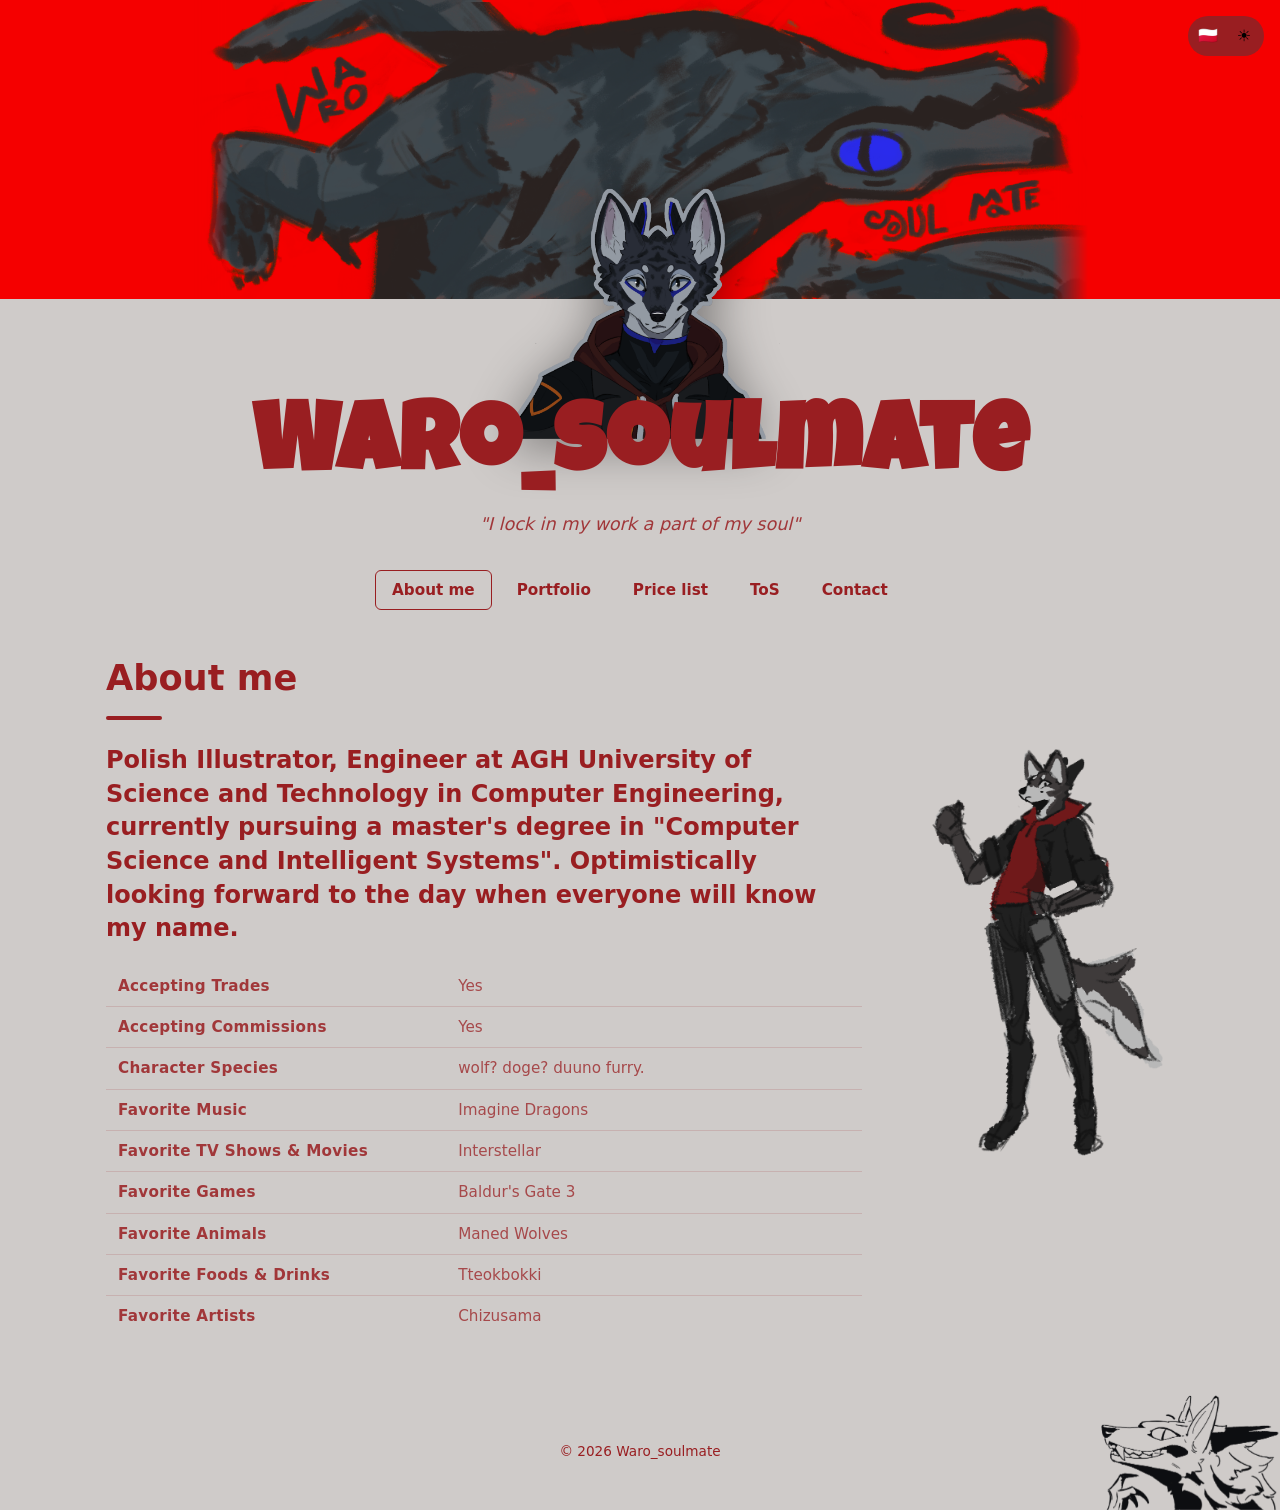
==== index.html @ 64cda49e "money" ====
<!DOCTYPE html>
<html lang="pl" data-theme="dark">
<head>
<meta charset="UTF-8">
<meta name="viewport" content="width=device-width, initial-scale=1.0">
<title>Waro_soulmate</title>
  <!-- Font z Google Fonts -->
  <link rel="preconnect" href="https://fonts.googleapis.com">
  <link rel="preconnect" href="https://fonts.gstatic.com" crossorigin>
  <link href="https://fonts.googleapis.com/css2?family=Luckiest+Guy&display=swap" rel="stylesheet">
  
  <link rel="stylesheet" href="style.css">
</head>
<body>

    <!-- Przełączniki (język + motyw) -->
  <div class="toggles">
    <button class="lang-toggle" id="lang-toggle" title="Zmień język / Change language">
      <span class="flag-pl">🇵🇱</span>
      <span class="flag-en">🇬🇧</span>
    </button>
    <button class="theme-toggle" id="theme-toggle" title="Zmień motyw">
      <span class="theme-icon-light">☀️</span>
      <span class="theme-icon-dark">🌙</span>
    </button>
  </div>


    <!-- Baner z avatarem -->
  <header class="banner">
    <img class="banner-bg" src="baner.png" alt="Baner">
    <img class="avatar" src="wareee.png" alt="Avatar" onerror="this.style.display='none'">
  </header>

    <h1 class="hero-title">Waro_soulmate</h1>

  <p class="hero-quote">
    <span class="pl">„Część duszy zamykam w mej pracy”</span>
    <span class="en">"I lock in my work a part of my soul"</span>
  </p>

  <!-- Nawigacja -->
  <nav>
    <div class="nav-inner" id="nav">
      <button data-target="about" class="active">
        <span class="pl">O mnie</span><span class="en">About me</span>
      </button>
      <button data-target="portfolio">
        <span class="pl">Portfolio</span><span class="en">Portfolio</span>
      </button>
      <button data-target="price">
        <span class="pl">Cennik</span><span class="en">Price list</span>
      </button>
      <button data-target="tos">
        <span class="pl">Regulamin</span><span class="en">ToS</span>
      </button>
      <button data-target="contact">
        <span class="pl">Kontakt</span><span class="en">Contact</span>
      </button>
    </div>
  </nav>

  <main>

          <section class="panel active" id="about">
      <h2><span class="pl">O mnie</span><span class="en">About me</span></h2>
      <div class="about-wrap">
        <div class="about-info">
          <p class="about-lead">
            <span class="pl"> Polski Ilustrator, Inżynier Akademi Górniczo-Hutniczej w Krakowie na kierunku Inżynieria Obliczeniowa, obecnie na stopniu magisterskim "Informatyka i Systemy Inteligentnte". Optymistycznie nastawiony, że któregoś dnia wszyscy poznają moje imię.</span>
            <span class="en">Polish Illustrator, Engineer at AGH University of Science and Technology in Computer Engineering, currently pursuing a master's degree in "Computer Science and Intelligent Systems". Optimistically looking forward to the day when everyone will know my name.</span>
          </p>

          <table class="about-table">
            <tbody>
              <tr>
                <th><span class="pl">Przyjmuję wymiany</span><span class="en">Accepting Trades</span></th>
                <td>Yes</td>
              </tr>
              <tr>
                <th><span class="pl">Przyjmuję zlecenia</span><span class="en">Accepting Commissions</span></th>
                <td>Yes</td>
              </tr>
              <tr>
                <th><span class="pl">Gatunek postaci</span><span class="en">Character Species</span></th>
                <td>wolf? doge? duuno furry.</td>
              </tr>
              <tr>
                <th><span class="pl">Ulubiona muzyka</span><span class="en">Favorite Music</span></th>
                <td>Imagine Dragons</td>
              </tr>
              <tr>
                <th><span class="pl">Ulubione filmy i seriale</span><span class="en">Favorite TV Shows &amp; Movies</span></th>
                <td>Interstellar</td>
              </tr>
              <tr>
                <th><span class="pl">Ulubione gry</span><span class="en">Favorite Games</span></th>
                <td>Baldur's Gate 3</td>
              </tr>
              <tr>
                <th><span class="pl">Ulubione zwierzęta</span><span class="en">Favorite Animals</span></th>
                <td>Maned Wolves</td>
              </tr>
              <tr>
                <th><span class="pl">Ulubione jedzenie i napoje</span><span class="en">Favorite Foods &amp; Drinks</span></th>
                <td>Tteokbokki</td>
              </tr>
              <tr>
                <th><span class="pl">Ulubieni artyści</span><span class="en">Favorite Artists</span></th>
                <td>Chizusama</td>
              </tr>
            </tbody>
          </table>
        </div>


        

        <div class="about-image">
          <img src="Maro.png" alt="" onerror="this.style.display='none'">
        </div>

      </div>
    </section>

    <section class="panel" id="portfolio">
      <h2>Portfolio</h2>
      <p>
        <span class="pl">Kliknij grafikę, aby powiększyć.</span>
        <span class="en">Click an image to enlarge.</span>
      </p>
      <div class="gallery" id="gallery">
        <img src="images/WARO2.png" alt="Praca 1" onerror="this.style.display='none'">
        <img src="images/WARO3.png" alt="Praca 2" onerror="this.style.display='none'">
        <img src="images/WARO4.png" alt="Praca 3" onerror="this.style.display='none'">
        <img src="images/WARO55.png" alt="Praca 4" onerror="this.style.display='none'">
        <img src="images/WARO5.png" alt="Praca 5" onerror="this.style.display='none'">
        <img src="images/blaiddj.png" alt="Praca 6" onerror="this.style.display='none'">
        <img src="images/chizu10.png" alt="Praca 7" onerror="this.style.display='none'">
        <img src="images/En1gmat1cRender.png" alt="Praca 8" onerror="this.style.display='none'">
        <img src="images/eniwa1.png" alt="Praca 9" onerror="this.style.display='none'">
        <img src="images/falopaxy22.png" alt="Praca 10" onerror="this.style.display='none'">
        <img src="images/kayo3.png" alt="Praca 11" onerror="this.style.display='none'">
        <img src="images/kerrs.png" alt="Praca 12" onerror="this.style.display='none'">
        <img src="images/kira2.png" alt="Praca 13" onerror="this.style.display='none'">
        <img src="images/trick2.png" alt="Praca 14" onerror="this.style.display='none'">
        <img src="images/WaroBebop.png" alt="Praca 15" onerror="this.style.display='none'">
        <img src="images/wejor.png" alt="Praca 16" onerror="this.style.display='none'">
        <img src="images/wolp2.png" alt="Praca 17" onerror="this.style.display='none'">
        <img src="images/ZEXINTO.png" alt="Praca 18" onerror="this.style.display='none'">
        <img src="images/furalicious2.png" alt="Praca 19" onerror="this.style.display='none'">
      </div>
    </section>

          <section class="panel" id="price">
      <h2><span class="pl">Cennik</span><span class="en">Price list</span></h2>

            <!-- Banery: Vgen + Ko-fi -->
      <div class="support-row">
        <a class="vgen-banner" href="https://vgen.co/waro_soulmate" target="_blank" rel="noopener">
          <img src="icons/vg.png" alt="VGen" onerror="this.style.display='none'">
          <span>
            <span class="pl">Wkrótce na Vgen</span>
            <span class="en">Coming soon on Vgen</span>
          </span>
        </a>

        <a class="kofi-banner" href="https://ko-fi.com/waro_soulmate" target="_blank" rel="noopener">
          <img src="icons/kofi_symbol.svg" alt="Ko-fi" onerror="this.style.display='none'">
          <span>Tips</span>
        </a>
      </div>

      <!--  Konfigurator ceny -->
      <div class="price-builder">

        <div class="pb-stage">
          <img class="pb-layer pb-bg" id="pb-bg" src="price/bg.png" alt="" onerror="this.style.display='none'">
          <img class="pb-layer pb-character" id="pb-character" src="price/character.png" alt="">
          <img class="pb-layer pb-shadow" id="pb-shadow-detail" src="price/shadow-detail.png" alt="" onerror="this.style.display='none'">
          <img class="pb-layer pb-shadow" id="pb-shadow-quick" src="price/shadow-quick.png" alt="" onerror="this.style.display='none'">

          <div class="pb-frame" id="pb-frame"></div>
          <div class="pb-cat" id="pb-cat">Bust</div>
        </div>

        <div class="pb-controls">

          <div class="pb-slider-row">
            <label for="pb-slider">
              <span class="pl">Zakres</span><span class="en">Scope</span>
            </label>
            <input type="range" id="pb-slider" min="1" max="3" step="1" value="1" class="pb-slider">
            <div class="pb-slider-labels">
              <span>Bust</span>
              <span>Half Body</span>
              <span>Full Body</span>
            </div>
          </div>

                    <div class="pb-toggles">
            <button class="pb-toggle" id="pb-toggle-bg" data-active="true">
              <span class="pb-toggle-dot"></span>
              <span><span class="pl">Tło</span><span class="en">Background</span></span>
            </button>

            <div class="pb-shading-group">
              <button class="pb-toggle" id="pb-shade-none" data-active="false">
                <span><span class="pl">Bez cieni</span><span class="en">No shading</span></span>
              </button>
              <button class="pb-toggle" id="pb-shade-quick" data-active="true">
                <span><span class="pl">Szybkie</span><span class="en">Quick</span></span>
              </button>
              <button class="pb-toggle" id="pb-shade-detail" data-active="false">
                <span><span class="pl">Szczegółowe</span><span class="en">Detailed</span></span>
              </button>
            </div>

            <button class="pb-toggle" id="pb-toggle-paypal" data-active="false">
              <span class="pb-toggle-dot"></span>
              <span><span class="pl">PayPal (+5%)</span><span class="en">PayPal (+5%)</span></span>
            </button>
          </div>

        </div>

        <div class="pb-total">
          <span class="pb-total-label">
            <span class="pl">Razem [WERSJA EKSPERYMENTALNA NIE STOSOWAĆ SIĘ]</span><span class="en">Total [WORK IN PROGRESS DO NOT USE]</span>
            <span class="pb-info" tabindex="0">
              <span class="pb-info-icon">?</span>
                            <span class="pb-info-tip">
                <span class="pl">
                  Cena bazowa + dodatki (tło +15%, szybkie cienie +15%, szczegółowe +50%, PayPal +5%), a na końcu zaokrąglenie do 5 zł w górę.<br>
                  Wzór: <code>ceil(((base + base×0.15 + base×0.15) × 1.05) / 5) × 5</code>
                </span>
                <span class="en">
                  Base price + add-ons (background +15%, quick shading +15%, detailed +50%, PayPal +5%), rounded up to nearest 5.<br>
                  Formula: <code>ceil(((base + base×0.15 + base×0.15) × 1.05) / 5) × 5</code>
                </span>
              </span>
              </span>
            </span>
          </span>
          <span class="pb-total-value" id="pb-total">100 zł / 25 €</span>
        </div>
      </div>


      <!--  Cennik -->

    

      <p class="price-update">
        <span class="pl">[ Ostatnia aktualizacja: 01.12.2025 ]</span>
        <span class="en">[ Last update: 01.12.2025 ]</span>
      </p>

      <!-- Kategorie -->
      <div class="price-category">
        <div class="price-row">
          <span class="price-name">Meme icon <em>[low quality]</em></span>
          <span class="price-value">25 zł / 8 €</span>
        </div>
        <div class="gallery price-gallery">
          <img src="images/kersmini.png" alt="" onerror="this.style.display='none'">
          <img src="images/nelcaart.png" alt="" onerror="this.style.display='none'">
          <img src="images/phosforo.png" alt="" onerror="this.style.display='none'">
          <img src="images/furalicious.png" alt="" onerror="this.style.display='none'">
        </div>
      </div>

      <hr class="price-divider">

      <div class="price-category">
        <div class="price-row">
          <span class="price-name">Head or Bust</span>
          <span class="price-value">100 zł / 25 €</span>
        </div>
        <div class="gallery price-gallery">
          <img src="images/egg.png" alt="" onerror="this.style.display='none'">
          <img src="images/blaiddj.png" alt="" onerror="this.style.display='none'">
          <img src="images/quatol5.png" alt="" onerror="this.style.display='none'">
        </div>
      </div>

      <hr class="price-divider">

      <div class="price-category">
        <div class="price-row">
          <span class="price-name">Half Body</span>
          <span class="price-value">160 zł / 40 €</span>
        </div>
        <div class="gallery price-gallery">
          <img src="images/kayo3.png" alt="" onerror="this.style.display='none'">
          <img src="images/ZEXINTO.png" alt="" onerror="this.style.display='none'">
          <img src="images/kerrs.png" alt="" onerror="this.style.display='none'">
        </div>
      </div>

      <hr class="price-divider">

      <div class="price-category">
        <div class="price-row">
          <span class="price-name">Full Body </span>
          <span class="price-value">225 zł / 55 €</span>
        </div>
        <div class="gallery price-gallery">
          <img src="images/chizu10.png" alt="" onerror="this.style.display='none'">
          <img src="images/kira2.png" alt="" onerror="this.style.display='none'">
          <img src="images/falopaxy22.png" alt="" onerror="this.style.display='none'">
        </div>
      </div>

      <hr class="price-divider">

      <div class="price-notes">
        <p>
          <span class="pl">
            ☆ Dodatkowa postać +75% ceny oryginalnej.<br>
            ☆ Skomplikowany strój / postać wyceniam indywidualnie.<br>
            ☆ Proste tło jest wliczone w cenę.<br>
            ☆ Kontakt za pomocą Discord lub Telegram.<br>
            ☆ Płatność przez PayPal — doliczam 5% na pokrycie opłaty serwisowej.<br>
            ☆ Przeczytaj ToS zanim złożysz zamówienie!
          </span>
          <span class="en">
            ☆ Additional character +75% of the original price.<br>
            ☆ Complex outfit / character is priced individually.<br>
            ☆ Simple background included in the price.<br>
            ☆ Contact via Discord or Telegram.<br>
            ☆ PayPal payments — I add 5% to cover the service fee.<br>
            ☆ Read the ToS before placing an order!
          </span>
        </p>
      </div>
    </section>

        <section class="panel" id="tos">
      <h2><span class="pl">Regulamin</span><span class="en">Terms of Service</span></h2>

      <div class="card">
        <h3><span class="pl">Najważniejsze zasady</span><span class="en">Most important rules</span></h3>
        <ul class="tos-list">
          <li>
            <span class="pl">Cennik z czasem będzie aktualizowany, ale obowiązuje cena, która widniała w dniu składania zamówienia.</span>
            <span class="en">The price list may be updated over time, but the price that applied on the day the order was placed is the one that counts.</span>
          </li>
          <li>
            <span class="pl">Płatność za pośrednictwem: Blik (preferowane), PayPal.</span>
            <span class="en">Payment via: Blik (preferred), PayPal.</span>
          </li>
          <li>
            <span class="pl">Płatność 100% z góry lub zaliczka 50% po pierwszym szkicu, potem reszta (50%) po skończeniu pracy.</span>
            <span class="en">Payment 100% upfront, or a 50% deposit after the first sketch, with the remaining 50% due once the work is finished.</span>
          </li>
          <li>
            <span class="pl">Nakładam duży znak wodny od fazy line artu, który zostanie usunięty po wpłaceniu pełnej kwoty.</span>
            <span class="en">I apply a large watermark starting from the line art phase, which is removed once the full payment is received.</span>
          </li>
          <li>
            <span class="pl">W mało widocznym miejscu zostawiam sygnaturę, której nie możesz usunąć.</span>
            <span class="en">I leave a signature in a barely visible spot, which you may not remove.</span>
          </li>
          <li>
            <span class="pl">Stworzone prace umieszczam na swoich mediach społecznościowych. Oznajmij mi przed zaczęciem pracy, jeśli tego nie chcesz.</span>
            <span class="en">I post finished works on my social media. Let me know before I start if you don't want that.</span>
          </li>
          <li>
            <span class="pl">Rysuję Furry i Feral.</span>
            <span class="en">I draw Furry and Feral.</span>
          </li>
          <li>
            <span class="pl">Nie rysuję dzieł o kontekście seksualnym.</span>
            <span class="en">I do not draw works with sexual context.</span>
          </li>
          <li class="tos-note">
            <span class="pl">ToS może jeszcze ulec zmianie.</span>
            <span class="en">These ToS may still change.</span>
          </li>
        </ul>
      </div>

      <div class="card">
        <h3><span class="pl">Przebieg</span><span class="en">Process</span></h3>
        <p>
          <span class="pl">Omawiamy sobie, jak ja widzę arta, jak ty, podsyłam potem szkice, wybierasz jeden i na nim już potem pracuję. Odsyłam podane podglądy w czasie robienia:</span>
          <span class="en">We discuss how I see the art and how you see it, then I send sketches, you pick one, and I work on that. I send this previews during the process:</span>
        </p>
        <ol class="tos-list">
          <li><span class="pl">Szkice</span><span class="en">Sketches</span></li>
          <li><span class="pl">Lineart z jednolitym kolorem (ze znakiem wodnym)</span><span class="en">Line art with flat color (with watermark)</span></li>
          <li><span class="pl">Lineart z nałożonymi kolorami postaci (ze znakiem wodnym)</span><span class="en">Line art with character colors applied (with watermark)</span></li>
          <li><span class="pl">Końcowa praca (ze znakiem wodnym)</span><span class="en">Final piece (with watermark)</span></li>
        </ol>
        <p>
          <span class="pl">Po pełnej wpłacie usuwam znak i wysyłam grafikę w wysokiej jakości.</span>
          <span class="en">After full payment I remove the watermark and send the artwork in high quality.</span>
        </p>
        <p>
          <span class="pl">Oczywiście zawsze możesz prosić o aktualny stan pracy, wyślę, o ile będę w stanie.</span>
          <span class="en">Of course you can always ask for the current progress, I'll send it if I'm able to.</span>
        </p>
        <p>
          <span class="pl">Na początku zlecenia podam szacunkowy czas realizacji, mogą wystąpić nieprzewidziane komplikacje jednak NIGDY czas realizacji nie przekroczy 3 miesięcy</span>
          <span class="en">At the beginning of the order, I will provide an estimated completion time. Unforeseen complications may arise, but the completion time will never exceed 3 months.</span>
        </p>
      </div>

      <div class="card">
        <h3><span class="pl">Kontakt</span><span class="en">Contact</span></h3>
        <p>
          <span class="pl">Kontakt za pośrednictwem platformy Discord, Email lub Telegram.</span>
          <span class="en">Contact via Discord, Email or Telegram.</span>
        </p>
      </div>
    </section>

        <section class="panel" id="contact">
      <h2><span class="pl">Kontakt</span><span class="en">Contact</span></h2>

      <div class="biz-card">
        <div class="biz-info">

          <div class="biz-block">
            <h3><span class="pl">Główne media społecznościowe</span><span class="en">Main social media</span></h3>
            <div class="biz-links">
              <a class="contact-link" href="https://bsky.app/profile/warosoulmate.bsky.social" target="_blank" rel="noopener">
                <img src="icons/bluesky.svg" alt="">
                <span>Bluesky</span>
              </a>
              <a class="contact-link" href="https://twitter.com/waro_soulmate" target="_blank" rel="noopener">
                <img src="icons/twitter.svg" alt="">
                <span>Twitter / X</span>
              </a>
            </div>
          </div>

          <div class="biz-block">
            <h3><span class="pl">Główne metody kontaktu</span><span class="en">Main contact methods</span></h3>
            <div class="biz-links">
              <a class="contact-link" href="https://discord.com/users/waro_soulmate" target="_blank" rel="noopener">
                <img src="icons/discord.svg" alt="">
                <span>Discord</span>
              </a>
              <a class="contact-link" href="https://t.me/Waro_Soulmate" target="_blank" rel="noopener">
                <img src="icons/telegram.svg" alt="">
                <span>Telegram</span>
              </a>
              <a class="contact-link" href="mailto:waro.soulmate@gmail.com">
                <img src="icons/email.svg" alt="">
                <span>Email</span>
              </a>
            </div>
          </div>

          <div class="biz-block">
            <h3><span class="pl">Dodatkowe media społecznościowe</span><span class="en">Additional social media</span></h3>
            <div class="biz-links">
              <a class="contact-link" href="https://artfight.net/~Waro" target="_blank" rel="noopener">
                <img src="icons/artfight.svg" alt="">
                <span>Artfight</span>
              </a>
              <a class="contact-link" href="https://www.furaffinity.net/user/waro." target="_blank" rel="noopener">
                <img src="icons/furrafinity.svg" alt="">
                <span>Fur Affinity</span>
              </a>
            </div>
          </div>

        </div>

        

        <div class="biz-sticker">
          <img src="warowlepa.png" alt="" onerror="this.style.display='none'">
        </div>
      </div>
    </section>
  </main>

    <footer>
    <img class="footer-deco" src="vernea.png" alt="" onerror="this.style.display='none'">
    © <span id="year"></span> Waro_soulmate
  </footer>

  <div class="lightbox" id="lightbox">
    <img id="lightbox-img" src="" alt="">
  </div>

  <script src="script.js"></script>
</body>
</html>
---- style.css ----
/* ===== Motyw jasny (domyślny) ===== */
:root,
html[ data-theme="light"]{
  --cool-steel:#939AA3;
  --rich-mahogany:#311716;
  --jet-black:#1c1e24;
  --true-cobalt:#1A207E;
  --carbon-black:#14171B;
  --deep-crimson:#991E21;

  --bg:#cfcbc9;
  --bg-soft:#8b929a21;
  --text:var(--deep-crimson);
  --muted:var(--deep-crimson);
  --accent:var(--deep-crimson);
  --shadow:rgba(20,23,27,.12);
  --nav-bg:#cfcbc9;
  --radius:14px;
  --maxw:1100px;
}

/* ===== Motyw ciemny ===== */
html[data-theme="dark"]{
  --bg:var(--carbon-black);
  --bg-soft:var(--jet-black);
  --text:var(--deep-crimson);
  --muted:var(--deep-crimson);
  --accent:var(--deep-crimson);
  --shadow:rgba(0,0,0,.55);
  --nav-bg:rgba(20,23,27,.85);
}

*{box-sizing:border-box;}
html,body{margin:0;padding:0;}
body{
  font-family:system-ui,-apple-system,"Segoe UI",Roboto,sans-serif;
  background:var(--bg);
  color:var(--text);
  line-height:1.6;
  overflow-x:hidden;
  min-height:100vh;
  transition:background .3s, color .3s;


  
}

/* ===== Wspólna ramka przełączników ===== */
.toggles{
  position:fixed;
  top:16px;
  right:16px;
  z-index:200;
  display:flex;
  align-items:center;
  gap:4px;
  padding:4px;
  border-radius:999px;
  background:var(--deep-crimson);                 /* ramka zawsze biała */
}

.theme-toggle,
.lang-toggle{
  width:32px;
  height:32px;
  border-radius:50%;
  border:none;
  background:transparent;
  cursor:pointer;
  display:flex;
  align-items:center;
  justify-content:center;
  padding:0;
  line-height:1;
  font-family:inherit;
  color:#000000;                       /* ikony czarne — difference odwróci je razem z tłem */
  transition:transform .15s;
}
.theme-toggle:hover,
.lang-toggle:hover{transform:scale(1.12);}

/* Motyw */
.theme-toggle{font-size:1rem;}
.theme-toggle .theme-icon-dark{display:none;}
html[data-theme="dark"] .theme-toggle .theme-icon-light{display:none;}
html[data-theme="dark"] .theme-toggle .theme-icon-dark{display:inline;}

/* Język */
.lang-toggle{font-weight:700;}
.lang-toggle span{font-size:1rem;line-height:1;}
html[lang="pl"] .flag-pl{display:none;}
html[lang="en"] .flag-en{display:none;}

/* Ukrywanie tekstów wg języka */
html[lang="pl"] .en{display:none;}
html[lang="en"] .pl{display:none;}

/* ===== Baner z avatarem ===== */
.banner{
  position:relative;
  width:100%;
  margin:0 auto;
  z-index:1;
  background:#f50000;       /* czerwone wypełnienie od krawędzi do krawędzi */
}
.banner-bg{
  width:70%;
  height:auto;
  display:block;
  margin:0 auto;
  object-fit:contain;
  object-position:center;
  background:#f50000;
  /* Delikatne wtapianie tylko na samych krawędziach */
  -webkit-mask-image:linear-gradient(
    to right,
    transparent 0%,
    #000 4%,
    #000 96%,
    transparent 100%
  );
  mask-image:linear-gradient(
    to right,
    transparent 0%,
    #000 4%,
    #000 96%,
    transparent 100%
  );
}

.avatar{
  position:absolute;
  left:50%;
  bottom:calc(-1 * clamp(80px, 12vw, 140px));   /* wystaje proporcjonalnie */
  transform:translateX(-50%);
  width:auto;
  height:clamp(220px, 22vw, 280px);             /* skaluje się z ekranem */
  max-width:90%;
  object-fit:contain;
  background:transparent;
  border:none;
  border-radius:0;
  box-shadow:none;
  filter:drop-shadow(0 8px 24px rgba(0,0,0,.4));
  z-index:2;
  pointer-events:none;
  user-select:none;
}


/* ===== Wielki napis ===== */
.hero-title{
  font-family:'Luckiest Guy', system-ui, sans-serif;
  text-align:center;
  font-size:clamp(2.4rem, 9vw, 6rem);
  font-weight:800;
  letter-spacing:.02em;
  margin:clamp(60px, 8vw, 120px) 16px 8px;      /* skaluje się z avatarem */
  line-height:1.05;
  color:var(--deep-crimson);
  position:relative;
  z-index:1;
}



/* ===== Nawigacja ===== */
nav{
  position:sticky;
  top:0;
  z-index:50;
  background:var(--nav-bg);
  backdrop-filter:blur(10px);
  margin-top:24px;
}
.nav-inner{
  max-width:var(--maxw);
  margin:0 auto;
  display:flex;
  justify-content:center;
  gap:clamp(2px, 0.8vw, 8px);
  padding:8px clamp(8px, 2vw, 20px);
  overflow-x:auto;
  scrollbar-width:none;
  -webkit-overflow-scrolling:touch;
}
.nav-inner::-webkit-scrollbar{display:none;}

.nav-inner button{
  flex:0 1 auto;
  background:transparent;
  border:1.5px solid transparent;
  color:var(--deep-crimson);
  font-family:inherit;
  font-size:clamp(0.7rem, 1.6vw, 0.95rem);   /* ← skaluje się z ekranem */
  font-weight:600;
  padding:clamp(6px, 1.2vw, 10px) clamp(8px, 1.8vw, 16px);
  border-radius:6px;
  cursor:pointer;
  transition:.2s;
  white-space:nowrap;
}
.nav-inner button:hover{
  border-color:var(--deep-crimson);
}
.nav-inner button.active{
  border-color:var(--deep-crimson);
  background:transparent;
}

/* ===== Kontenery sekcji ===== */
main{
  max-width:var(--maxw);
  margin:0 auto;
  padding:32px 16px 80px;
  position:relative;
  z-index:1;
}
.panel{
  display:none;
  animation:fade .25s ease;
}
.panel.active{display:block;}
@keyframes fade{
  from{opacity:0;transform:translateY(8px);}
  to{opacity:1;transform:none;}
}

.panel h2{
  font-size:clamp(1.6rem,4vw,2.2rem);
  margin:0 0 8px;
  color:var(--deep-crimson);
}
.panel h2::after{
  content:"";
  display:block;
  width:56px;height:4px;
  margin-top:10px;
  border-radius:2px;
  background:var(--deep-crimson);
}
.panel p{color:var(--deep-crimson);}

.card{
  background:var(--bg-soft);
  border:none;
  border-radius:var(--radius);
  padding:20px;
  margin-top:20px;
  box-shadow:0 4px 20px var(--shadow);
}
.card a{color:var(--deep-crimson);}





/* ===== Portfolio – galeria (masonry) ===== */
.gallery{
  column-count:4;
  column-gap:3px;
  margin-top:3px;
}
.gallery img{
  width:100%;
  height:auto;              /* ← natywne proporcje obrazu */
  display:block;
  border-radius:2px;
  border:none;
  cursor:zoom-in;
  margin-bottom:3px;       /* odstęp między obrazami w kolumnie */
  break-inside:avoid;       /* nie dzieli obrazu między kolumny */
  transition:transform .2s;
  background:var(--bg-soft);
}
.gallery img:hover{
  transform:scale(1.02);
}



/* ===== Cennik ===== */
.price-update{
  text-align:center;
  font-size:.8rem;
  opacity:.6;
  margin:12px 0 24px;
  color:var(--deep-crimson);
}

.price-category{
  margin-top:8px;
}

.price-row{
  display:flex;
  justify-content:space-between;
  align-items:baseline;
  gap:16px;
  margin:0 0 12px;
}

.price-name{
  font-weight:700;
  font-size:clamp(1rem, 1.5vw, 1.15rem);
  color:var(--deep-crimson);
}
.price-name em{
  font-style:normal;
  font-weight:400;
  font-size:.75rem;
  opacity:.55;
  margin-left:4px;
}


/* ===== Konfigurator ceny (scena 16:9) ===== */
.price-builder{
  margin-top: 24px;
}

.pb-stage{
  position: relative;
  width: 100%;
  aspect-ratio: 16 / 9;
  background: linear-gradient(180deg, rgba(0,0,0,.04), rgba(0,0,0,.08));
  border-radius: var(--radius);
  overflow: hidden;
  box-shadow: 0 4px 20px var(--shadow);
}
html[data-theme="dark"] .pb-stage{
  background: linear-gradient(180deg, rgba(255,255,255,.02), rgba(0,0,0,.25));
}

.pb-layer{
  position: absolute;
  inset: 0;
  width: 100%;
  height: 100%;
  object-fit: contain;
  object-position: center bottom;
  pointer-events: none;
  user-select: none;
  transition: opacity .3s ease;
}

.pb-bg{ opacity: 0; z-index: 1; }
.pb-bg.active{ opacity: 1; }

.pb-character{ z-index: 2; }

.pb-shadow{ opacity: 0; z-index: 3; mix-blend-mode: overlay; }
.pb-shadow.active{ opacity: 1; }

.pb-frame{
  position: absolute;
  top: 0;                         /* kotwica: górna krawędź */
  left: 50%;
  transform: translateX(-50%);    /* wyśrodkowana w poziomie */
  border: 2px dashed var(--deep-crimson);
  border-radius: 6px;
  pointer-events: none;
  z-index: 4;
  transition: width .3s ease, height .3s ease;
  opacity: .55;
  /* width i height ustawiane w JS */
}

.pb-cat{
  position: absolute;
  top: 12px;
  left: 12px;
  z-index: 5;
  padding: 4px 10px;
  border-radius: 999px;
  background: var(--deep-crimson);
  color: #fff;
  font-size: .75rem;
  font-weight: 700;
  letter-spacing: .05em;
  text-transform: uppercase;
}

.pb-controls{
  display: flex;
  flex-direction: column;
  gap: 16px;
  margin-top: 20px;
}

.pb-slider-row label{
  display: block;
  font-size: .78rem;
  font-weight: 700;
  letter-spacing: .08em;
  text-transform: uppercase;
  color: var(--deep-crimson);
  opacity: .65;
  margin-bottom: 6px;
}

.pb-slider{
  -webkit-appearance: none;
  appearance: none;
  width: 100%;
  height: 6px;
  border-radius: 3px;
  background: rgba(153,30,33,.2);
  outline: none;
  cursor: pointer;
}
.pb-slider::-webkit-slider-thumb{
  -webkit-appearance: none;
  appearance: none;
  width: 20px;
  height: 20px;
  border-radius: 50%;
  background: var(--deep-crimson);
  cursor: pointer;
  border: none;
  box-shadow: 0 2px 8px rgba(0,0,0,.25);
}
.pb-slider::-moz-range-thumb{
  width: 20px;
  height: 20px;
  border-radius: 50%;
  background: var(--deep-crimson);
  cursor: pointer;
  border: none;
  box-shadow: 0 2px 8px rgba(0,0,0,.25);
}

.pb-slider-labels{
  display: flex;
  justify-content: space-between;
  font-size: .72rem;
  margin-top: 4px;
  color: var(--deep-crimson);
  opacity: .55;
}

.pb-toggles{
  display: flex;
  flex-wrap: wrap;
  gap: 16px;
  align-items: center;
}

.pb-toggle{
  display: inline-flex;
  align-items: center;
  gap: 6px;
  padding: 8px 14px;
  border-radius: 999px;
  border: 1.5px solid transparent;
  background: transparent;
  color: var(--deep-crimson);
  font: inherit;
  font-size: .85rem;
  font-weight: 600;
  cursor: pointer;
  transition: border-color .2s, opacity .2s;
  opacity: .65;
}
.pb-toggle:hover{ opacity: 1; }
.pb-toggle[data-active="true"]{
  border-color: var(--deep-crimson);
  opacity: 1;
}

.pb-toggle-dot{
  width: 8px;
  height: 8px;
  border-radius: 50%;
  background: currentColor;
  opacity: .3;
}
.pb-toggle[data-active="true"] .pb-toggle-dot{ opacity: 1; }

.pb-shading-group{
  display: flex;
  gap: 6px;
  flex-wrap: wrap;
}

.pb-total{
  display: flex;
  justify-content: space-between;
  align-items: baseline;
  margin-top: 20px;
  padding: 16px 20px;
  border-radius: var(--radius);
  background: var(--bg-soft);
  box-shadow: 0 4px 20px var(--shadow);
}
.pb-total-label{
  font-size: .78rem;
  font-weight: 700;
  letter-spacing: .08em;
  text-transform: uppercase;
  color: var(--deep-crimson);
  opacity: .65;
}
.pb-total-value{
  font-size: clamp(1.2rem, 2.4vw, 1.6rem);
  font-weight: 700;
  color: var(--deep-crimson);
}


/* ===== Ikona info przy "Razem" ===== */
.pb-total-label{
  display: inline-flex;
  align-items: center;
  gap: 8px;
}

.pb-info{
  position: relative;
  display: inline-flex;
  align-items: center;
  cursor: help;
}

.pb-info-icon{
  display: inline-flex;
  align-items: center;
  justify-content: center;
  width: 16px;
  height: 16px;
  border-radius: 50%;
  border: 1.5px solid var(--deep-crimson);
  color: var(--deep-crimson);
  font-size: .7rem;
  font-weight: 700;
  line-height: 1;
  opacity: 1;
}

.pb-info-tip{
  position: absolute;
  bottom: calc(100% + 14px);
  left: 50%;
  min-width: 260px;
  max-width: 340px;
  padding: 12px 14px;
  border-radius: 8px;
  background: #ffffff;
  color: var(--deep-crimson);
  font-size: .75rem;
  font-weight: 400;
  letter-spacing: 0;
  text-transform: none;
  line-height: 1.5;
  border: 1px solid rgba(153,30,33,.25);
  box-shadow: 0 8px 24px rgba(0,0,0,.25);
  visibility: hidden;
  transform: translateX(-50%) translateY(8px);      /* ← start: 8px niżej */
  transition: visibility 0s, transform .2s ease;    /* ← animujemy tylko transform */
  pointer-events: none;
  z-index: 10;
  white-space: normal;
}

/* Ciemny motyw — ciemne tło */
html[data-theme="dark"] .pb-info-tip{
  background: #282C36;
  color: #ececf1;
  border-color: rgba(255,255,255,.1);
}

html[data-theme="dark"] .pb-info-tip code{
  background: rgba(255,255,255,.08);
  color: #ececf1;
}

.pb-info-tip code{
  background: rgba(153,30,33,.12);
  padding: 1px 5px;
  border-radius: 3px;
  font-family: ui-monospace, monospace;
  font-size: .9em;
  color: var(--deep-crimson);
}

.pb-info:hover .pb-info-tip,
.pb-info:focus .pb-info-tip{
  visibility: visible;
  transform: translateX(-50%) translateY(0);        /* ← koniec: na miejscu */
  pointer-events: auto;
}

/* Strzałka pod tooltipem — jasny motyw */
.pb-info-tip::after{
  content: "";
  position: absolute;
  top: 100%;
  left: 50%;
  transform: translateX(-50%);
  border: 7px solid transparent;
  border-top-color: #ffffff;
}
html[data-theme="dark"] .pb-info-tip::after{
  border-top-color: #282C36;
}

@media (max-width: 600px){
  .pb-toggles{
    flex-direction: column;
    align-items: stretch;
    gap: 8px;
  }
  .pb-shading-group{ justify-content: space-between; }
  .pb-cat{ font-size: .7rem; padding: 3px 8px; }
}


/* Galeria w cenniku — dziedziczy z .gallery, tylko mniejsza */
.price-gallery{
  column-count:4;
  column-gap:3px;
  margin-top:0;
}
.price-gallery img{
  margin-bottom:3px;
}

.price-divider{
  border:none;
  border-top:1px dashed rgba(153,30,33,.2);
  margin:32px 0;
}

.price-notes{
  margin-top:24px;
  padding:16px 20px;
  background:rgba(153,30,33,.05);
  border-left:3px solid var(--deep-crimson);
  border-radius:8px;
}
.price-notes p{
  margin:0;
  font-size:clamp(0.82rem, 1.2vw, 0.92rem);
  line-height:1.9;
  color:var(--deep-crimson);
  opacity:.85;
}

/* Responsywność — dziedziczy z .gallery, dopasowanie kolumn */
@media (max-width:900px){
  .price-gallery{column-count:3;}
}
@media (max-width:600px){
  .price-gallery{column-count:2;}
  .price-row{
    flex-direction:column;
    align-items:flex-start;
    gap:4px;
  }
}
/* Responsywność */
@media (max-width:900px){
  .gallery{column-count:3;}
}
@media (max-width:600px){
  .gallery{column-count:2;}
}
@media (max-width:380px){
  .gallery{column-count:1;}
}

/* ===== Lightbox ===== */
.lightbox{
  position:fixed;inset:0;
  background:rgba(20,23,27,.94);
  display:none;
  align-items:center;
  justify-content:center;
  z-index:100;
  padding:24px;
  cursor:zoom-out;
}
.lightbox.open{display:flex;}
.lightbox img{
  max-width:95%;
  max-height:95%;
  border-radius:2px;
  box-shadow:0 20px 60px rgba(0,0,0,.6);
}

/* ===== Stopka ===== */
footer{
  position:relative;
  text-align:center;
  color:var(--deep-crimson);
  font-size:.85rem;
  padding:24px 16px 48px;
  z-index:1;
}

.footer-deco{
  position:absolute;
  bottom:0;
  right:0;
  height:120px;
  width:auto;
  pointer-events:none;
  user-select:none;

}

/* Responsywność */
@media (max-width:700px){
  .footer-deco{
    height:80px;
  }
}

/* ===== Cytat pod wielkim napisem ===== */
.hero-quote{
  text-align:center;
  font-size:clamp(0.85rem, 1.6vw, 1.1rem);
  font-style:italic;
  color:var(--deep-crimson);
  margin:8px 24px 0;
  opacity:.85;
  position:relative;
  z-index:1;
}

/* ===== About me — układ ===== */
.about-wrap{
  display:grid;
  grid-template-columns:1fr auto;
  gap:32px;
  margin-top:24px;
  align-items:start;
}

.about-info{
  display:flex;
  flex-direction:column;
  gap:20px;
}

/* Główny opis — największy */
.about-lead{
  font-size:clamp(1.1rem, 2.4vw, 1.5rem);
  font-weight:600;
  line-height:1.4;
  color:var(--deep-crimson);
  margin:0;
}

/* Tabela z drobnymi informacjami */
.about-table{
  width:100%;
  border-collapse:collapse;
  font-size:clamp(0.85rem, 1.3vw, 0.95rem);
  color:var(--deep-crimson);
}
.about-table th,
.about-table td{
  text-align:left;
  padding:8px 12px;
  vertical-align:top;
  border-bottom:1px solid rgba(153,30,33,.15);
}
.about-table th{
  font-weight:700;
  letter-spacing:.02em;
  width:45%;
  color:var(--deep-crimson);
  opacity:.85;
}
.about-table td{
  opacity:.75;
}
.about-table tr:last-child th,
.about-table tr:last-child td{
  border-bottom:none;
}

/* Obraz po prawej */
.about-image{
  position:sticky;
  top:100px;
}
.about-image img{
  max-width:280px;
  width:100%;
  height:auto;
  display:block;
  pointer-events:none;
  user-select:none;
}

@media (max-width:700px){
  .about-wrap{
    grid-template-columns:1fr;
    gap:16px;
  }
  .about-image{
    position:static;
    order:-1;
    display:flex;
    justify-content:center;
  }
  .about-image img{
    max-width:140px;     /* ← było 180px */
    max-height:180px;    /* ← twardy limit wysokości */
    width:auto;
    height:auto;
    object-fit:contain;
  }
  .about-table th,
  .about-table td{
    padding:6px 8px;
  }
}

/* ===== Banery wsparcia (Vgen + Ko-fi) ===== */
.support-row{
  display:grid;
  grid-template-columns:3fr 1fr;    /* VGen 3/4, Ko-fi 1/4 */
  gap:8px;
  margin-top:20px;
}

.vgen-banner,
.kofi-banner{
  display:flex;
  align-items:center;
  justify-content:center;
  gap:8px;
  padding:14px 12px;
  border-radius:16px;
  text-decoration:none;
  font-weight:700;
  font-size:clamp(0.7rem, 1.6vw, 1.1rem);
  letter-spacing:.02em;
  transition:transform .15s, box-shadow .2s;
  min-width:0;
  white-space:nowrap;
  overflow:hidden;
  text-overflow:ellipsis;
}

.vgen-banner{
  background:#b8ff26;
  color:#000000;
}
.vgen-banner:hover{
  transform:translateY(-2px);
  box-shadow:0 10px 28px rgba(37, 190, 88, 0.45);
}

.kofi-banner{
  background:#FF5E5B;
  color:#ffffff;
}
.kofi-banner:hover{
  transform:translateY(-2px);
  box-shadow:0 10px 28px rgba(255,94,91,.45);
}

.vgen-banner img,
.kofi-banner img{
  width:clamp(18px, 2.5vw, 28px);
  height:clamp(18px, 2.5vw, 28px);
  object-fit:contain;
  display:block;
  flex-shrink:0;
}

/* Na bardzo małych ekranach chowamy ikonę Ko-fi, żeby napis się zmieścił */
@media (max-width:420px){
  .kofi-banner img{
    display:none;
  }
  .kofi-banner{
    font-size:0.75rem;
    padding:12px 6px;
  }
}


/* ===== ToS — lista ===== */
.tos-list{
  margin:12px 0 0;
  padding-left:20px;
  color:var(--deep-crimson);
}
.tos-list li{
  margin-bottom:10px;
  line-height:1.6;
}
.tos-list li:last-child{
  margin-bottom:0;
}

/* Wyróżniona notka (np. "ToS może ulec zmianie") */
.tos-note{
  list-style:none;
  margin-left:-20px;
  padding:10px 14px;
  border-left:3px solid var(--deep-crimson);
  background:rgba(153,30,33,.08);
  border-radius:6px;
  font-style:italic;
  opacity:.85;
  margin-top:14px;
}

/* Nagłówki h3 w kartach */
.card h3{
  font-size:1rem;
  font-weight:700;
  letter-spacing:.04em;
  text-transform:uppercase;
  margin:0 0 8px;
  color:var(--deep-crimson);
  opacity:.85;
}

/* Karty w ToS — odstępy między nimi */
#tos .card{
  margin-top:20px;
}
#tos .card p{
  margin:8px 0;
}

/* ===== Kontakt — wizytówka ===== */
.biz-card{
  display:grid;
  grid-template-columns:1fr auto;
  gap:36px;
  margin-top:24px;
  padding:32px 36px;
  background:var(--bg-soft);
  border-radius:var(--radius);
  box-shadow:0 8px 30px var(--shadow);
  align-items:center;
  position:relative;
  overflow:hidden;
}

.biz-info{
  display:flex;
  flex-direction:column;
  gap:24px;
}

.biz-block h3{
  font-size:.78rem;
  font-weight:700;
  letter-spacing:.08em;
  text-transform:uppercase;
  margin:0 0 10px;
  color:var(--deep-crimson);
  opacity:.65;
}

.biz-links{
  display:flex;
  flex-wrap:wrap;
  gap:12px 22px;
}

.contact-link{
  display:inline-flex;
  align-items:center;
  gap:8px;
  color:var(--deep-crimson);
  text-decoration:none;
  font-weight:600;
  font-size:clamp(0.9rem, 1.3vw, 1rem);
  transition:opacity .2s, transform .15s;
}
.contact-link:hover{
  opacity:.7;
  transform:translateY(-2px);
}

.contact-link img{
  width:22px;
  height:22px;
  object-fit:contain;
  flex-shrink:0;
  display:block;
   filter:brightness(0) saturate(100%) invert(13%) sepia(85%) saturate(3000%) hue-rotate(350deg) brightness(85%) contrast(95%);
}

/* Naklejka po prawej */
.biz-sticker img{
  max-width:220px;
  width:100%;
  height:auto;
  display:block;
  pointer-events:none;
  user-select:none;
}

/* Responsywność */
@media (max-width:700px){
  .biz-card{
    grid-template-columns:1fr;
    gap:24px;
    padding:24px 20px;
  }
  .biz-sticker{
    order:-1;
    display:flex;
    justify-content:center;
  }
  .biz-sticker img{
    max-width:140px;
  }
  .biz-links{
    gap:10px 16px;
  }
}
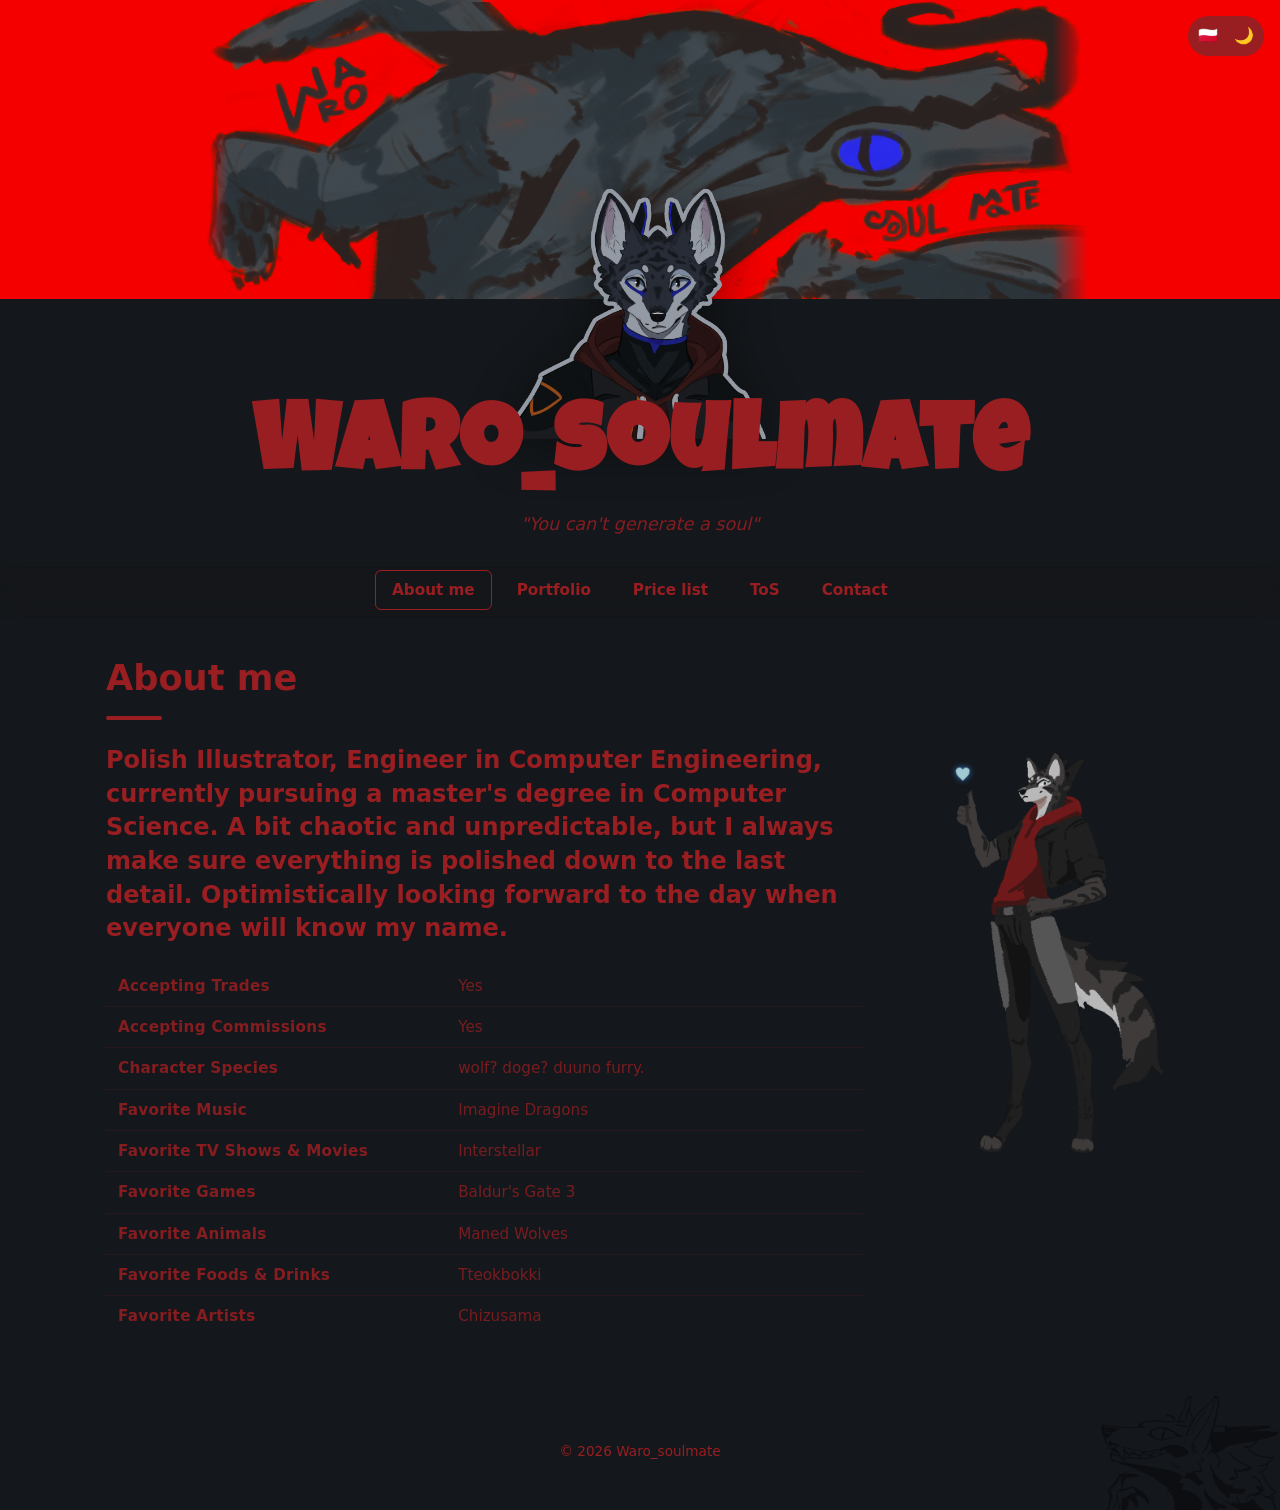
==== commit 6fb14c77: "eawdwwdad" ====
--- a/index.html
+++ b/index.html
@@ -15,11 +15,11 @@
 
     <!-- Przełączniki (język + motyw) -->
   <div class="toggles">
-    <button class="lang-toggle" id="lang-toggle" title="Zmień język / Change language">
+    <button class="lang-toggle" id="lang-toggle" title="Change language">
       <span class="flag-pl">🇵🇱</span>
       <span class="flag-en">🇬🇧</span>
     </button>
-    <button class="theme-toggle" id="theme-toggle" title="Zmień motyw">
+    <button class="theme-toggle" id="theme-toggle" title="Change theme">
       <span class="theme-icon-light">☀️</span>
       <span class="theme-icon-dark">🌙</span>
     </button>
@@ -35,8 +35,8 @@
     <h1 class="hero-title">Waro_soulmate</h1>
 
   <p class="hero-quote">
-    <span class="pl">„Część duszy zamykam w mej pracy”</span>
-    <span class="en">"I lock in my work a part of my soul"</span>
+    <span class="pl">„Nie wygenerujesz duszy”</span>
+    <span class="en">"You can't generate a soul"</span>
   </p>
 
   <!-- Nawigacja -->
@@ -67,8 +67,8 @@
       <div class="about-wrap">
         <div class="about-info">
           <p class="about-lead">
-            <span class="pl"> Polski Ilustrator, Inżynier Akademi Górniczo-Hutniczej w Krakowie na kierunku Inżynieria Obliczeniowa, obecnie na stopniu magisterskim "Informatyka i Systemy Inteligentnte". Optymistycznie nastawiony, że któregoś dnia wszyscy poznają moje imię.</span>
-            <span class="en">Polish Illustrator, Engineer at AGH University of Science and Technology in Computer Engineering, currently pursuing a master's degree in "Computer Science and Intelligent Systems". Optimistically looking forward to the day when everyone will know my name.</span>
+            <span class="pl"> Polski Ilustrator, Inżynier kierunku Inżynieria Obliczeniowa, obecnie na stopniu magisterskim z informatyki. Nieco chaotyczny i nieprzewidywalny jednak dopinam wszystkiego na ostatni guzik. Optymistycznie nastawiony, że któregoś dnia wszyscy poznają moje imię.</span>
+            <span class="en">Polish Illustrator, Engineer in Computer Engineering, currently pursuing a master's degree in Computer Science. A bit chaotic and unpredictable, but I always make sure everything is polished down to the last detail. Optimistically looking forward to the day when everyone will know my name.</span>
           </p>
 
           <table class="about-table">
--- a/style.css
+++ b/style.css
@@ -47,7 +47,7 @@
 
 /* ===== Wspólna ramka przełączników ===== */
 .toggles{
-  position:fixed;
+  position:absolute;
   top:16px;
   right:16px;
   z-index:200;
@@ -781,11 +781,6 @@
   border-bottom:none;
 }
 
-/* Obraz po prawej */
-.about-image{
-  position:sticky;
-  top:100px;
-}
 .about-image img{
   max-width:280px;
   width:100%;
@@ -907,7 +902,7 @@
   border-left:3px solid var(--deep-crimson);
   background:rgba(153,30,33,.08);
   border-radius:6px;
-  font-style:italic;
+  font-weight:bold;
   opacity:.85;
   margin-top:14px;
 }
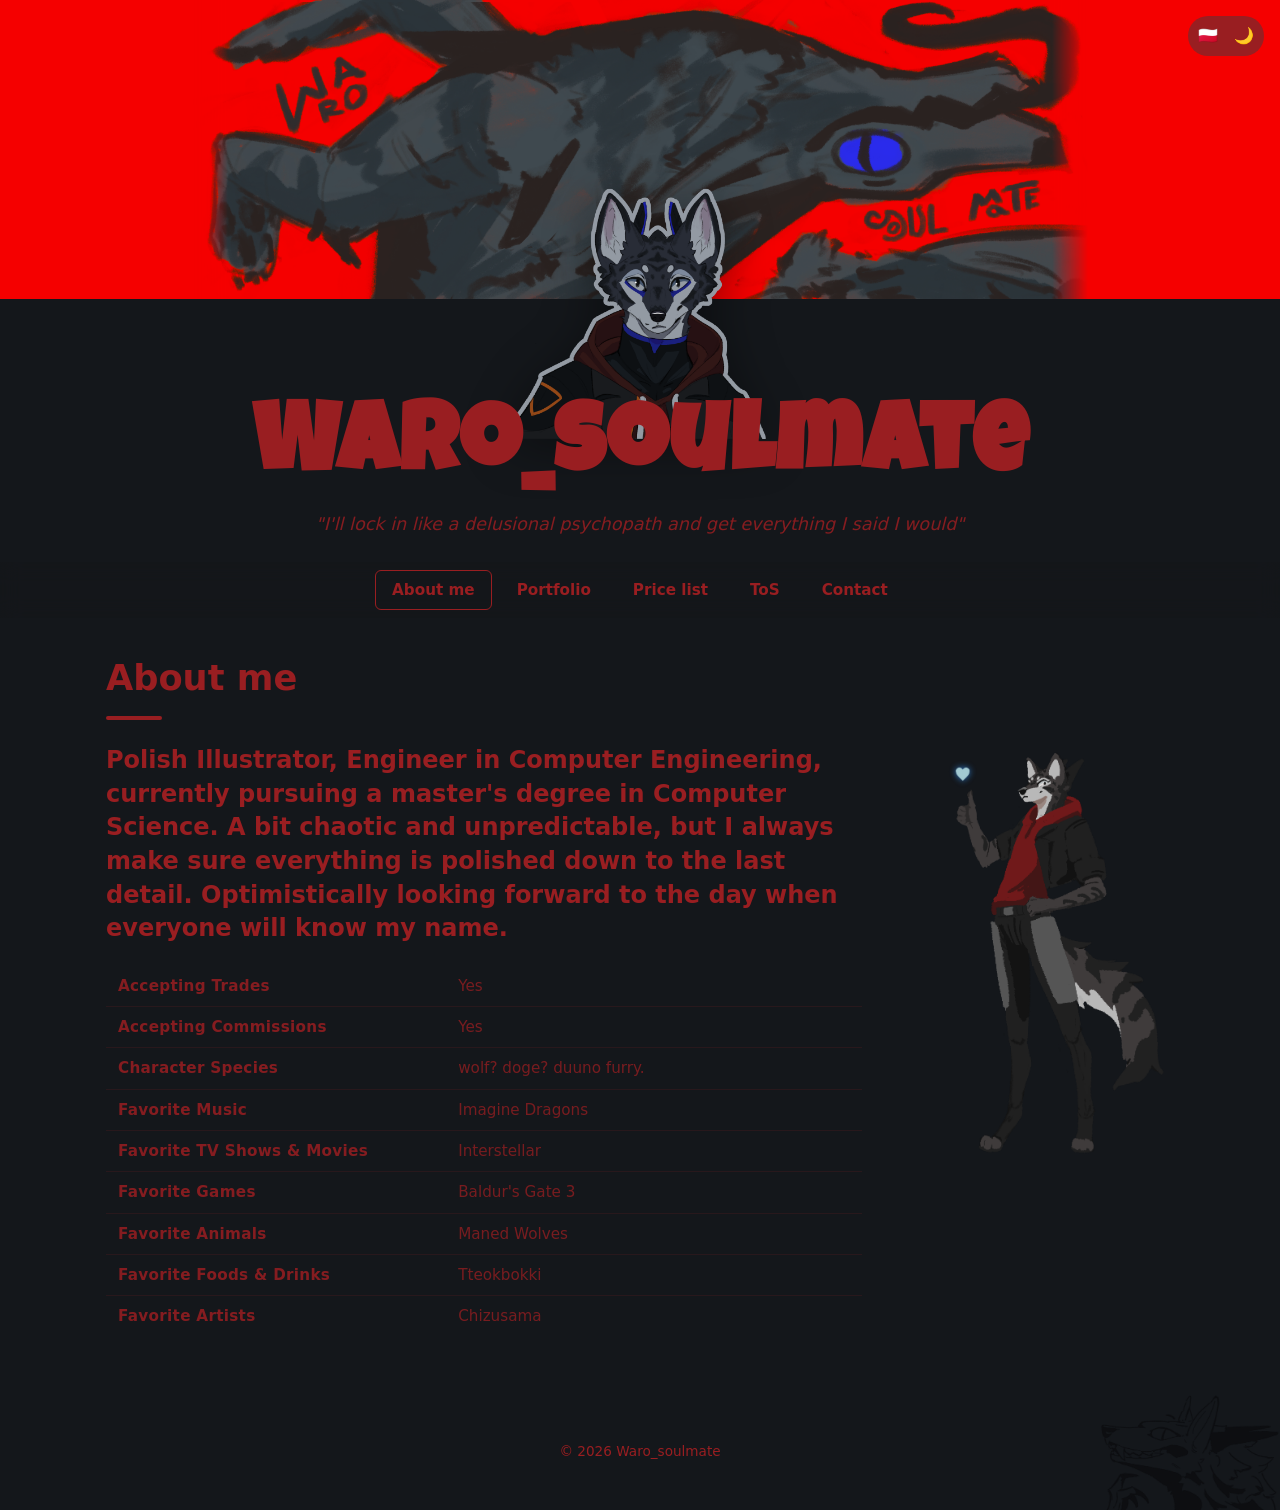
==== commit 58d0a225: "ee" ====
--- a/index.html
+++ b/index.html
@@ -4,7 +4,7 @@
 <meta charset="UTF-8">
 <meta name="viewport" content="width=device-width, initial-scale=1.0">
 <title>Waro_soulmate</title>
-  <!-- Font z Google Fonts -->
+
   <link rel="preconnect" href="https://fonts.googleapis.com">
   <link rel="preconnect" href="https://fonts.gstatic.com" crossorigin>
   <link href="https://fonts.googleapis.com/css2?family=Luckiest+Guy&display=swap" rel="stylesheet">
@@ -13,7 +13,7 @@
 </head>
 <body>
 
-    <!-- Przełączniki (język + motyw) -->
+
   <div class="toggles">
     <button class="lang-toggle" id="lang-toggle" title="Change language">
       <span class="flag-pl">🇵🇱</span>
@@ -26,7 +26,7 @@
   </div>
 
 
-    <!-- Baner z avatarem -->
+
   <header class="banner">
     <img class="banner-bg" src="baner.png" alt="Baner">
     <img class="avatar" src="wareee.png" alt="Avatar" onerror="this.style.display='none'">
@@ -35,11 +35,11 @@
     <h1 class="hero-title">Waro_soulmate</h1>
 
   <p class="hero-quote">
-    <span class="pl">„Nie wygenerujesz duszy”</span>
-    <span class="en">"You can't generate a soul"</span>
+    <span class="pl">„Zawezmę się jak pokręcony psychopata i osiągnę wszystko co miałem osiągnąć”</span>
+    <span class="en">"I'll lock in like a delusional psychopath and get everything I said I would"</span>
   </p>
 
-  <!-- Nawigacja -->
+
   <nav>
     <div class="nav-inner" id="nav">
       <button data-target="about" class="active">
@@ -155,7 +155,7 @@
           <section class="panel" id="price">
       <h2><span class="pl">Cennik</span><span class="en">Price list</span></h2>
 
-            <!-- Banery: Vgen + Ko-fi -->
+
       <div class="support-row">
         <a class="vgen-banner" href="https://vgen.co/waro_soulmate" target="_blank" rel="noopener">
           <img src="icons/vg.png" alt="VGen" onerror="this.style.display='none'">
@@ -171,7 +171,7 @@
         </a>
       </div>
 
-      <!--  Konfigurator ceny -->
+
       <div class="price-builder">
 
         <div class="pb-stage">
@@ -247,7 +247,7 @@
       </div>
 
 
-      <!--  Cennik -->
+
 
     
 
@@ -256,7 +256,7 @@
         <span class="en">[ Last update: 01.12.2025 ]</span>
       </p>
 
-      <!-- Kategorie -->
+
       <div class="price-category">
         <div class="price-row">
           <span class="price-name">Meme icon <em>[low quality]</em></span>
@@ -347,8 +347,8 @@
             <span class="en">The price list may be updated over time, but the price that applied on the day the order was placed is the one that counts.</span>
           </li>
           <li>
-            <span class="pl">Płatność za pośrednictwem: Blik (preferowane), PayPal.</span>
-            <span class="en">Payment via: Blik (preferred), PayPal.</span>
+            <span class="pl">Płatność za pośrednictwem: Blik (preferowane), Revolut, PayPal.</span>
+            <span class="en">Payment via: Blik (preferred, only in Poland), Revolut, PayPal.</span>
           </li>
           <li>
             <span class="pl">Płatność 100% z góry lub zaliczka 50% po pierwszym szkicu, potem reszta (50%) po skończeniu pracy.</span>
--- a/style.css
+++ b/style.css
@@ -1,4 +1,4 @@
-/* ===== Motyw jasny (domyślny) ===== */
+
 :root,
 html[ data-theme="light"]{
   --cool-steel:#939AA3;
@@ -19,7 +19,7 @@
   --maxw:1100px;
 }
 
-/* ===== Motyw ciemny ===== */
+
 html[data-theme="dark"]{
   --bg:var(--carbon-black);
   --bg-soft:var(--jet-black);
@@ -45,7 +45,7 @@
   
 }
 
-/* ===== Wspólna ramka przełączników ===== */
+
 .toggles{
   position:absolute;
   top:16px;
@@ -56,7 +56,7 @@
   gap:4px;
   padding:4px;
   border-radius:999px;
-  background:var(--deep-crimson);                 /* ramka zawsze biała */
+  background:var(--deep-crimson);                
 }
 
 .theme-toggle,
@@ -73,35 +73,35 @@
   padding:0;
   line-height:1;
   font-family:inherit;
-  color:#000000;                       /* ikony czarne — difference odwróci je razem z tłem */
+  color:#000000;                      
   transition:transform .15s;
 }
 .theme-toggle:hover,
 .lang-toggle:hover{transform:scale(1.12);}
 
-/* Motyw */
+
 .theme-toggle{font-size:1rem;}
 .theme-toggle .theme-icon-dark{display:none;}
 html[data-theme="dark"] .theme-toggle .theme-icon-light{display:none;}
 html[data-theme="dark"] .theme-toggle .theme-icon-dark{display:inline;}
 
-/* Język */
+
 .lang-toggle{font-weight:700;}
 .lang-toggle span{font-size:1rem;line-height:1;}
 html[lang="pl"] .flag-pl{display:none;}
 html[lang="en"] .flag-en{display:none;}
 
-/* Ukrywanie tekstów wg języka */
+
 html[lang="pl"] .en{display:none;}
 html[lang="en"] .pl{display:none;}
 
-/* ===== Baner z avatarem ===== */
+
 .banner{
   position:relative;
   width:100%;
   margin:0 auto;
   z-index:1;
-  background:#f50000;       /* czerwone wypełnienie od krawędzi do krawędzi */
+  background:#f50000;      
 }
 .banner-bg{
   width:70%;
@@ -111,7 +111,7 @@
   object-fit:contain;
   object-position:center;
   background:#f50000;
-  /* Delikatne wtapianie tylko na samych krawędziach */
+
   -webkit-mask-image:linear-gradient(
     to right,
     transparent 0%,
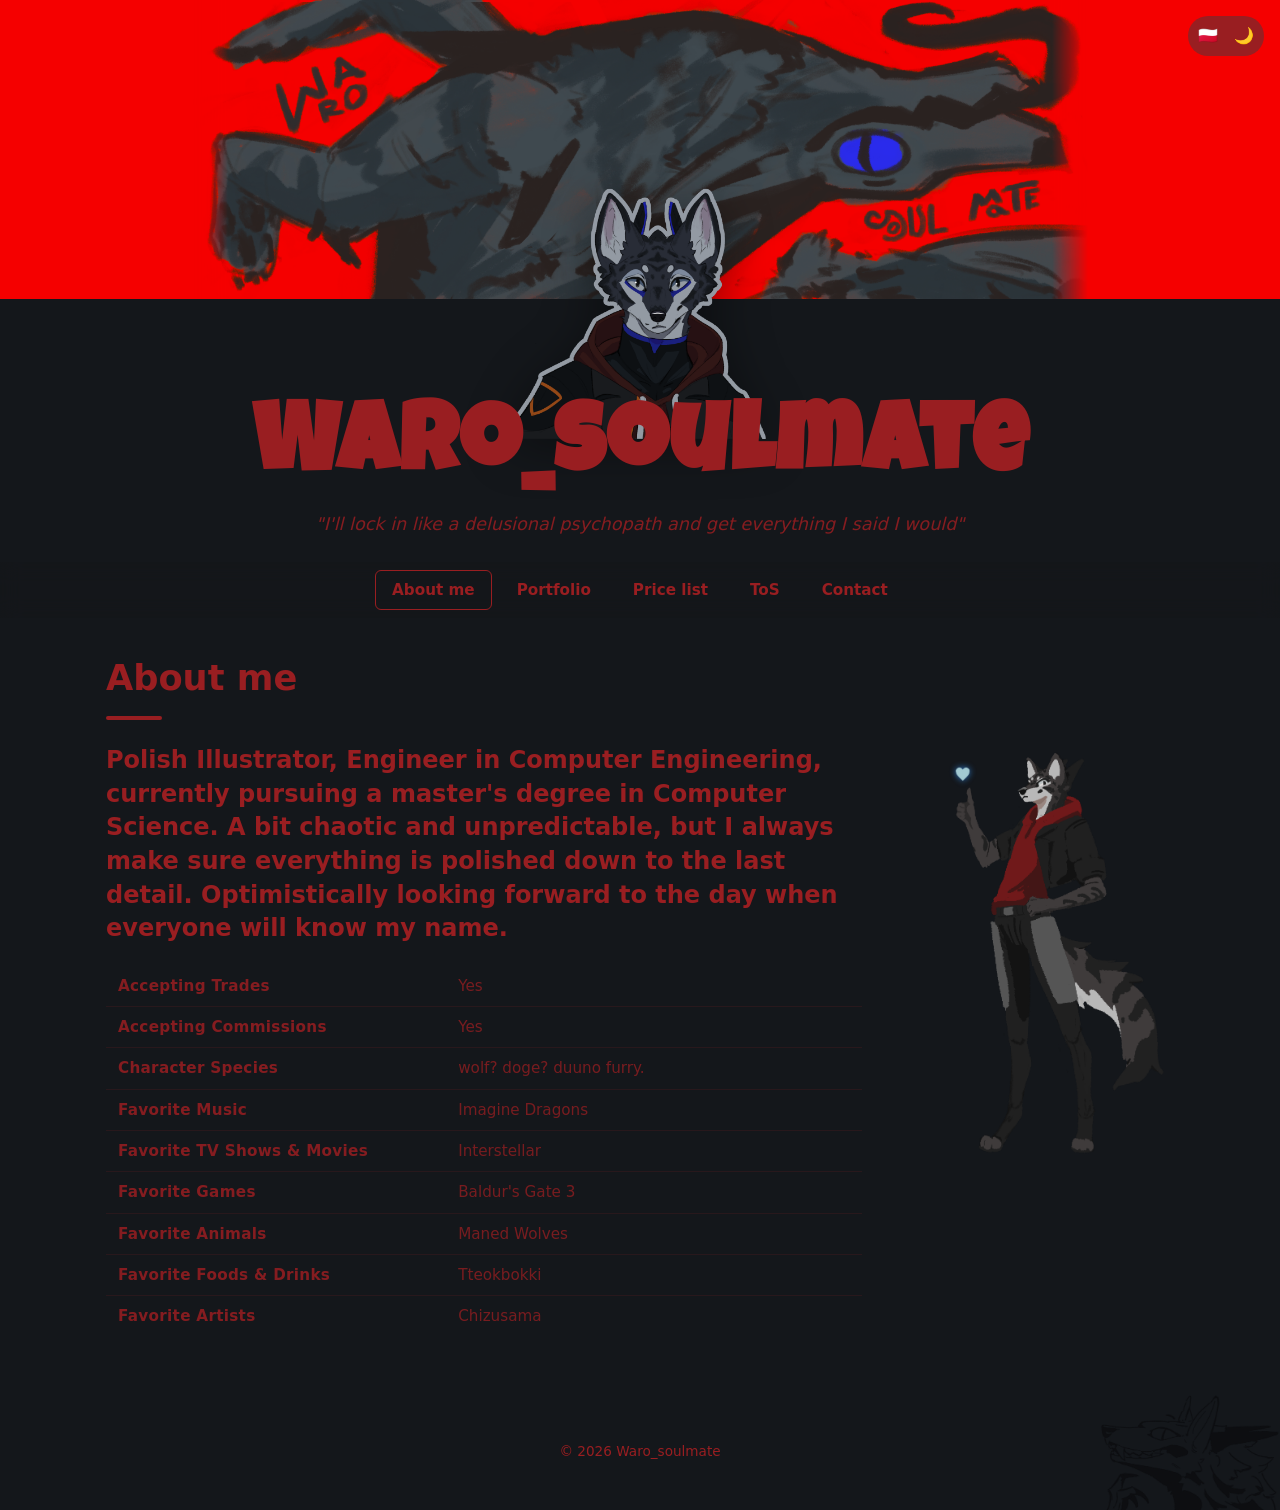
==== commit bfe3b371: "dsdsd" ====
--- a/index.html
+++ b/index.html
@@ -35,7 +35,7 @@
     <h1 class="hero-title">Waro_soulmate</h1>
 
   <p class="hero-quote">
-    <span class="pl">„Zawezmę się jak pokręcony psychopata i osiągnę wszystko co miałem osiągnąć”</span>
+    <span class="pl">„Zawezmę się jak pokręcony psychopata i osiągnę wszystko, co miałem osiągnąć”</span>
     <span class="en">"I'll lock in like a delusional psychopath and get everything I said I would"</span>
   </p>
 
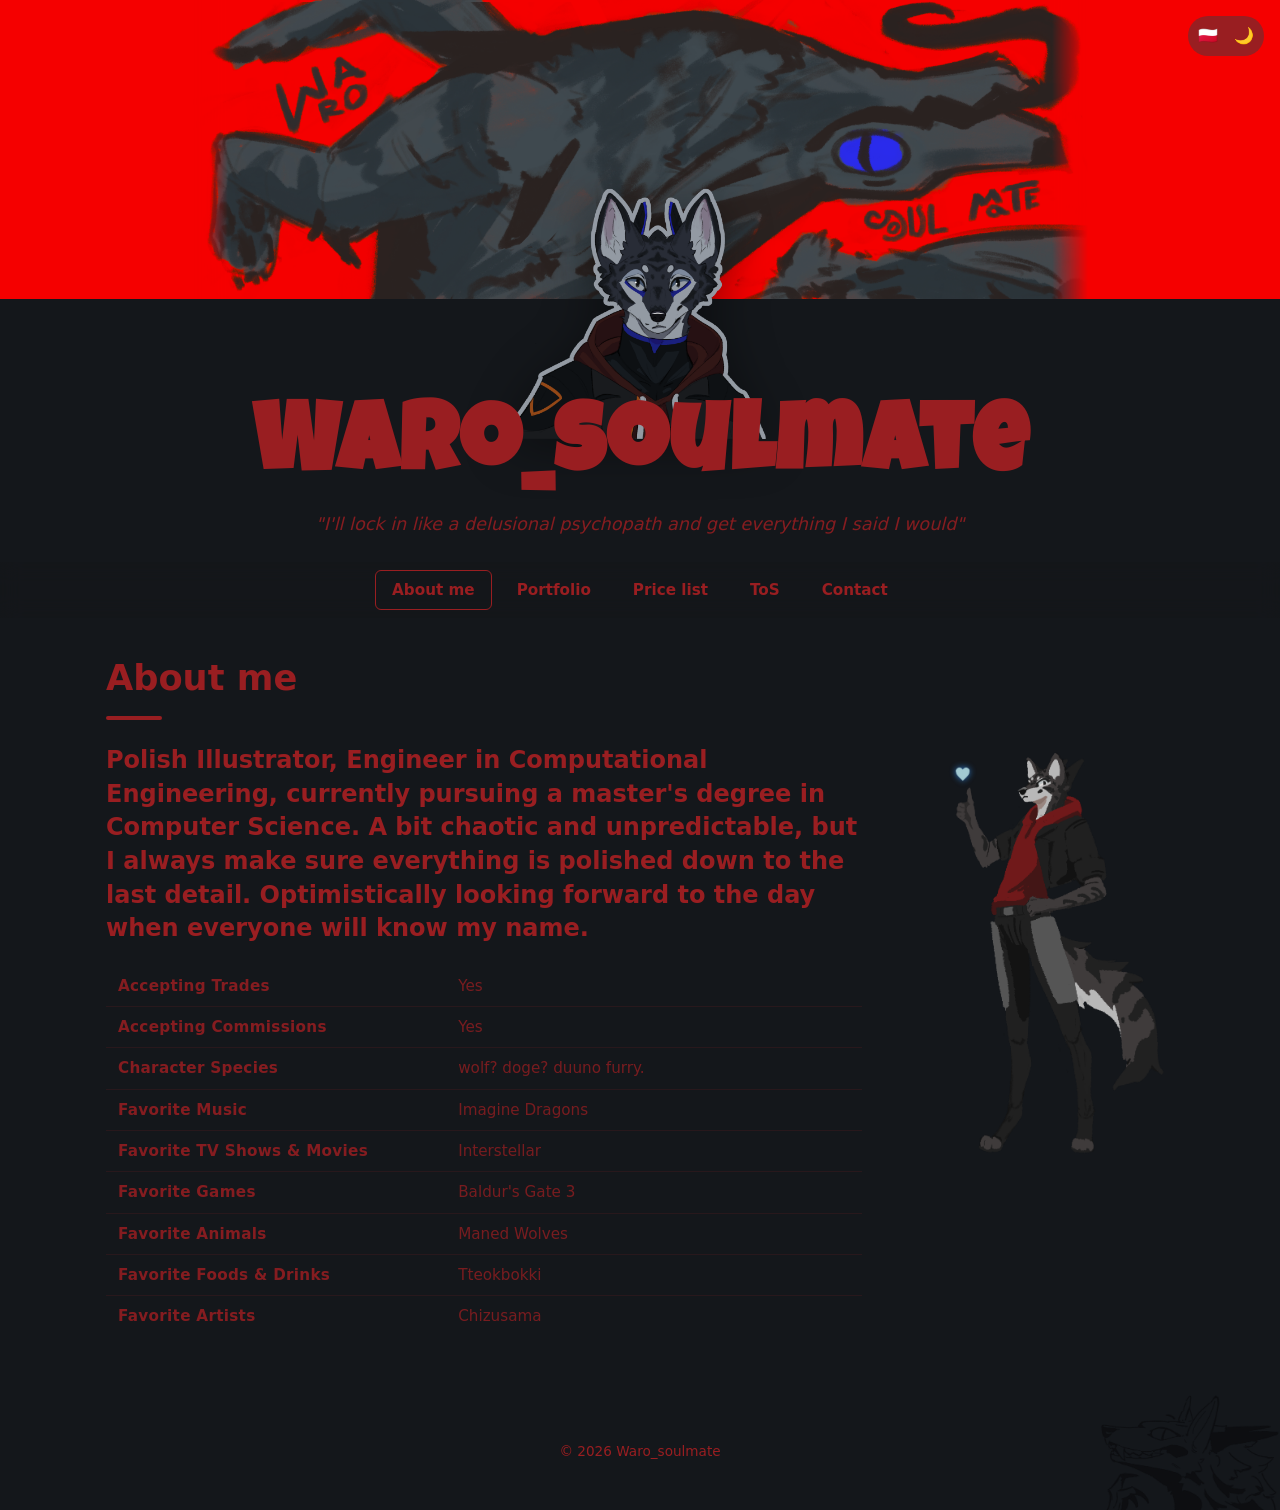
==== commit 821c409f: "dd" ====
--- a/index.html
+++ b/index.html
@@ -68,7 +68,7 @@
         <div class="about-info">
           <p class="about-lead">
             <span class="pl"> Polski Ilustrator, Inżynier kierunku Inżynieria Obliczeniowa, obecnie na stopniu magisterskim z informatyki. Nieco chaotyczny i nieprzewidywalny jednak dopinam wszystkiego na ostatni guzik. Optymistycznie nastawiony, że któregoś dnia wszyscy poznają moje imię.</span>
-            <span class="en">Polish Illustrator, Engineer in Computer Engineering, currently pursuing a master's degree in Computer Science. A bit chaotic and unpredictable, but I always make sure everything is polished down to the last detail. Optimistically looking forward to the day when everyone will know my name.</span>
+            <span class="en">Polish Illustrator, Engineer in Computational Engineering, currently pursuing a master's degree in Computer Science. A bit chaotic and unpredictable, but I always make sure everything is polished down to the last detail. Optimistically looking forward to the day when everyone will know my name.</span>
           </p>
 
           <table class="about-table">
